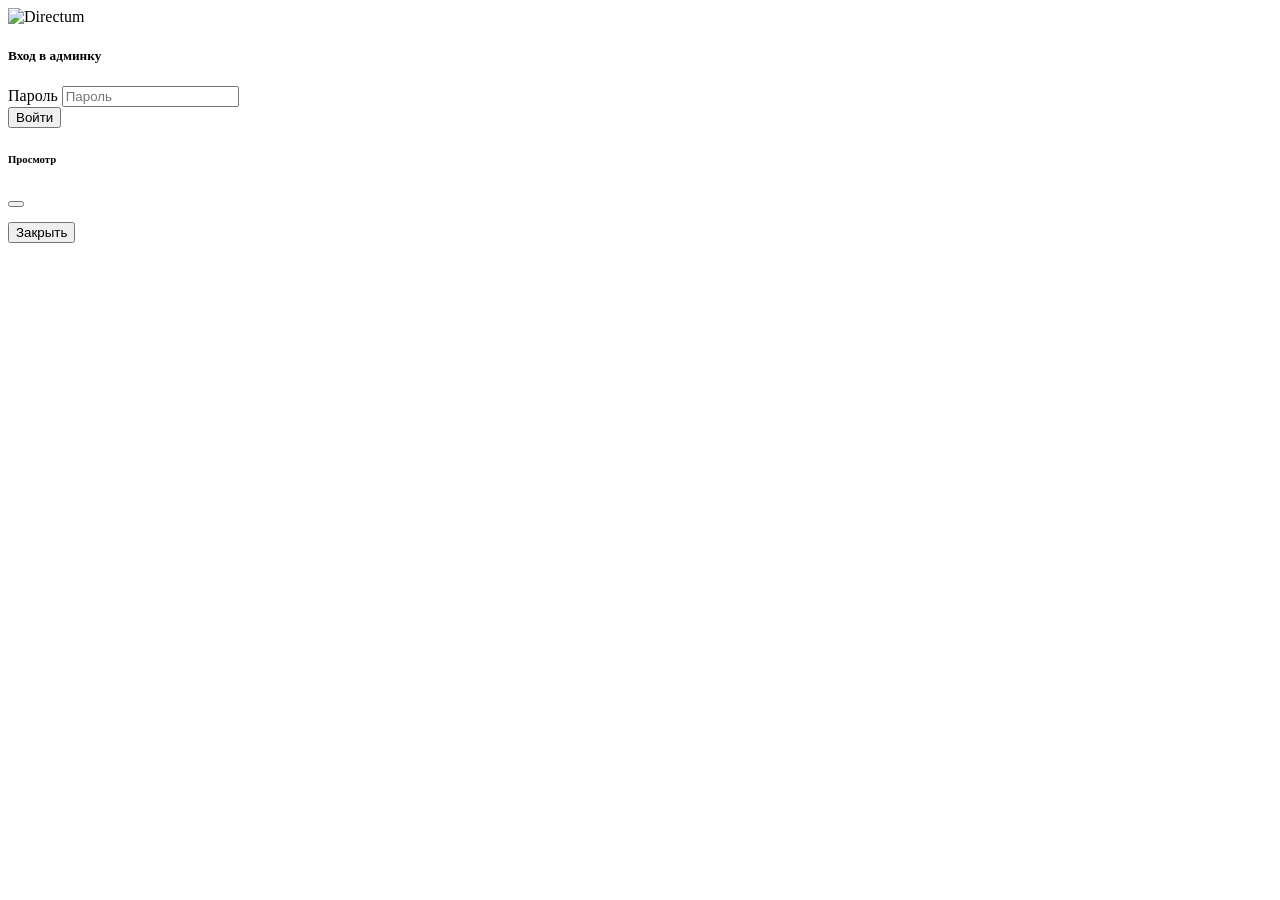
==== static/admin.html @ 6e6d601d "Migrate to FastAPI web service with admin panel Replace n8n/Telegram bot with self-hosted FastAPI + " ====
<!DOCTYPE html>
<html lang="ru">
<head>
    <meta charset="UTF-8">
    <meta name="viewport" content="width=device-width, initial-scale=1.0">
    <title>Панель управления | Тестирование знаний</title>
    <link href="/vendor/css/bootstrap.min.css" rel="stylesheet">
    <link rel="stylesheet" href="/vendor/css/flatpickr.min.css">
    <link rel="stylesheet" href="/css/style.css">
    <style>
        .navbar-brand img { height: 32px; }
        .compact-table td, .compact-table th { padding: 0.4rem 0.5rem; font-size: 0.875rem; }
        .compact-table thead th { font-weight: 600; background: #f8f9fa; }
        .tab-pane { padding-top: 1rem; }
        .filter-row { margin-bottom: 0.75rem; }
        .filter-row .form-control, .filter-row .form-select { font-size: 0.875rem; }
        .pagination { font-size: 0.875rem; }
        .badge-score { min-width: 1.8rem; text-align: center; }
        .score-1 { background-color: #dc3545 !important; }
        .score-2 { background-color: #fd7e14 !important; }
        .score-3 { background-color: #e6a817 !important; color: #fff !important; }
        .score-4 { background-color: #5baa5b !important; }
        .score-5 { background-color: #198754 !important; }
        .btn-view-text { padding: 0.1rem 0.4rem; font-size: 0.75rem; }
    </style>
    <style>
        body.admin-logged-in #loginScreen { display: none !important; }
        body:not(.admin-logged-in) #adminScreen { display: none !important; }
    </style>
</head>
<body>
    <div id="loginScreen" class="min-vh-100 d-flex align-items-center justify-content-center bg-light">
        <div class="card card-directum shadow-sm" style="width: 100%; max-width: 360px;">
            <div class="card-body p-4">
                <div class="text-center mb-3">
                    <img src="/img/directum_logo.png" alt="Directum" style="height: 40px;">
                    <h5 class="mt-2 mb-0">Вход в админку</h5>
                </div>
                <div class="mb-3">
                    <label class="form-label">Пароль</label>
                    <input type="password" id="adminPassword" class="form-control form-control-sm" placeholder="Пароль">
                </div>
                <button type="button" id="btnLogin" class="btn btn-directum w-100">Войти</button>
                <p id="loginError" class="text-danger small mt-2 mb-0" style="display: none;"></p>
            </div>
        </div>
    </div>

    <div id="adminScreen">
        <nav class="navbar navbar-expand navbar-light bg-white border-bottom directum-header">
            <div class="container-fluid">
                <a class="navbar-brand d-flex align-items-center gap-2" href="/admin">
                    <img src="/img/directum_logo.png" alt="Directum">
                    <span class="title">Панель управления — Тестирование знаний</span>
                </a>
                <a href="/" class="btn btn-sm btn-outline-secondary">К тестированию</a>
            </div>
        </nav>

        <div class="container-fluid py-3">
            <ul class="nav nav-tabs nav-tabs-sm" id="adminTabs">
                <li class="nav-item"><a class="nav-link" data-tab="results" href="#">Результаты</a></li>
                <li class="nav-item"><a class="nav-link" data-tab="themes" href="#">Темы</a></li>
                <li class="nav-item"><a class="nav-link" data-tab="prompts" href="#">Промты</a></li>
            </ul>

            <div id="tabResults" class="tab-pane">
                <div class="filter-row row g-2 align-items-end">
                    <div class="col-auto"><label class="form-label small mb-0">ФИО</label><input type="text" id="filterName" class="form-control form-control-sm" placeholder="ФИО" style="width: 160px;"></div>
                    <div class="col-auto"><label class="form-label small mb-0">Тема</label><select id="filterTheme" class="form-select form-select-sm" style="width: 200px;"></select></div>
                    <div class="col-auto"><label class="form-label small mb-0">Оценка</label><select id="filterScore" class="form-select form-select-sm" style="width: 80px;"><option value="">—</option><option value="1">1</option><option value="2">2</option><option value="3">3</option><option value="4">4</option><option value="5">5</option></select></div>
                    <div class="col-auto"><label class="form-label small mb-0">Дата от</label><input type="text" id="filterDateFrom" class="form-control form-control-sm" placeholder="дд.мм.гггг" style="width: 130px;" readonly></div>
                    <div class="col-auto"><label class="form-label small mb-0">Дата до</label><input type="text" id="filterDateTo" class="form-control form-control-sm" placeholder="дд.мм.гггг" style="width: 130px;" readonly></div>
                    <div class="col-auto align-self-end"><button type="button" id="btnFilter" class="btn btn-sm btn-directum">Применить</button></div>
                    <div class="col-auto align-self-end ms-auto">
                        <button type="button" id="btnShowAnalyze" class="btn btn-sm btn-outline-primary" disabled title="Выберите строки в таблице">
                            Анализировать выбранные <span id="selectedCount" class="badge bg-primary ms-1" style="display:none;"></span>
                        </button>
                    </div>
                </div>
                <div class="table-responsive">
                    <table class="table table-hover compact-table">
                        <thead><tr><th><input type="checkbox" id="selectAllResults"></th><th>ID</th><th>Дата</th><th>Сотрудник</th><th>Тема</th><th>Оценка</th><th>Результат</th><th>Ответ</th></tr></thead>
                        <tbody id="resultsBody"></tbody>
                    </table>
                </div>
                <div class="d-flex justify-content-between align-items-center mt-2 mb-3">
                    <span id="resultsSummary" class="small text-muted"></span>
                    <nav><ul class="pagination pagination-sm mb-0" id="resultsPagination"></ul></nav>
                </div>

                <!-- Панель анализа -->
                <div id="analyzePanel" class="border rounded p-3 bg-white mt-3" style="display:none;">
                    <div class="d-flex align-items-center gap-2 mb-2">
                        <span class="fw-semibold small">Анализ ответов</span>
                        <button type="button" id="btnClearSelection" class="btn btn-sm btn-outline-secondary ms-auto">Сбросить выбор</button>
                        <button type="button" id="btnCollapseAnalyze" class="btn btn-sm btn-outline-secondary">Свернуть ↑</button>
                    </div>
                    <div class="mb-2">
                        <label class="form-label small mb-1">Промт для анализа</label>
                        <textarea id="analysisPrompt" class="form-control form-control-sm" rows="2">проанализируй и обобщи наиболее явные ошибки и дай рекомендации. Игнорируй непоследовательность в названиях — это может быть артефакт распознавания речи.</textarea>
                    </div>
                    <div class="d-flex gap-2 align-items-center mb-2">
                        <button type="button" id="btnAnalyze" class="btn btn-directum btn-sm">Запустить анализ</button>
                        <span id="analyzeSpinner" style="display:none;">
                            <span class="spinner-border spinner-border-sm text-primary" role="status"></span>
                            <span class="small text-muted ms-1">Генерирую анализ…</span>
                        </span>
                        <button type="button" id="btnDownloadAnalysis" class="btn btn-outline-secondary btn-sm" style="display:none;">Скачать .md</button>
                    </div>
                    <div id="analysisResult" class="p-3 bg-light rounded font-monospace small" style="white-space: pre-wrap; max-height: 450px; overflow-y: auto; display:none;"></div>
                </div>
            </div>

            <div id="tabThemes" class="tab-pane" style="display: none;">
                <button type="button" id="btnAddTheme" class="btn btn-sm btn-directum mb-2">Добавить тему</button>
                <div class="table-responsive">
                    <table class="table table-hover compact-table">
                        <thead><tr><th>ID</th><th>Название</th><th>Доступна</th><th></th></tr></thead>
                        <tbody id="themesBody"></tbody>
                    </table>
                </div>
                <div id="themeFormModal" class="modal fade" tabindex="-1">
                  <div class="modal-dialog modal-xl modal-dialog-scrollable">
                    <div class="modal-content">
                      <div class="modal-header"><h6 class="modal-title">Тема</h6><button type="button" class="btn-close" data-bs-dismiss="modal"></button></div>
                      <div class="modal-body">
                        <input type="hidden" id="themeId">
                        <div class="mb-3"><label class="form-label small fw-semibold">Название</label><input type="text" id="themeName" class="form-control form-control-sm"></div>
                        <div class="mb-3"><label class="form-label small fw-semibold">Эталонный текст ценностного предложения</label><textarea id="themeRefText" class="form-control form-control-sm font-monospace" rows="16" style="resize: vertical; min-height: 200px;"></textarea></div>
                        <div class="form-check"><input type="checkbox" id="themeActive" class="form-check-input" checked><label class="form-check-label small">Доступна для зачёта</label></div>
                      </div>
                      <div class="modal-footer"><button type="button" class="btn btn-secondary btn-sm" data-bs-dismiss="modal">Отмена</button><button type="button" id="btnSaveTheme" class="btn btn-directum btn-sm">Сохранить</button></div>
                    </div>
                  </div>
                </div>
            </div>

            <div id="tabPrompts" class="tab-pane" style="display: none;">
                <button type="button" id="btnAddPrompt" class="btn btn-sm btn-directum mb-2">Создать черновик промта</button>
                <div class="table-responsive">
                    <table class="table table-hover compact-table">
                        <thead><tr><th>Версия</th><th>Заметки</th><th>Статус</th><th>Дата</th><th></th></tr></thead>
                        <tbody id="promptsBody"></tbody>
                    </table>
                </div>
                <div id="promptEditModal" class="modal fade" tabindex="-1">
                  <div class="modal-dialog modal-xl modal-dialog-scrollable">
                    <div class="modal-content">
                      <div class="modal-header"><h6 class="modal-title">Редактировать промт</h6><button type="button" class="btn-close" data-bs-dismiss="modal"></button></div>
                      <div class="modal-body">
                        <input type="hidden" id="promptId">
                        <div class="mb-2"><label class="form-label small fw-semibold">Содержимое промта</label><p class="text-muted small mb-1">Используйте <code>REFERENCE_TEXT</code> для эталонного текста и <code>USER_ANSWER</code> для ответа сотрудника.</p><textarea id="promptContent" class="form-control font-monospace small" rows="22" style="resize: vertical; min-height: 300px;"></textarea></div>
                        <div class="mt-2"><label class="form-label small">Заметки</label><input type="text" id="promptNotes" class="form-control form-control-sm"></div>
                      </div>
                      <div class="modal-footer">
                        <button type="button" class="btn btn-secondary btn-sm" data-bs-dismiss="modal">Закрыть</button>
                        <button type="button" id="btnSavePrompt" class="btn btn-directum btn-sm">Сохранить</button>
                        <button type="button" id="btnTestOnSession" class="btn btn-outline-primary btn-sm">Проверить на ответе</button>
                        <button type="button" id="btnActivatePrompt" class="btn btn-success btn-sm">Сделать активным</button>
                      </div>
                    </div>
                  </div>
                </div>
            </div>
            <div id="promptTestModal" class="modal fade" tabindex="-1">
              <div class="modal-dialog modal-lg">
                <div class="modal-content">
                  <div class="modal-header"><h6 class="modal-title">Проверка на ответе</h6><button type="button" class="btn-close" data-bs-dismiss="modal"></button></div>
                  <div class="modal-body">
                    <label class="form-label small">Выберите сессию (ID или ФИО)</label>
                    <select id="testSessionSelect" class="form-select form-select-sm"></select>
                    <div id="promptTestSpinner" class="mt-3 d-none">
                        <span class="spinner-border spinner-border-sm text-primary" role="status"></span>
                        <span class="small text-muted ms-1">Запрашиваю модель…</span>
                    </div>
                    <div id="promptTestResult" class="mt-2 p-2 bg-light small font-monospace" style="white-space: pre-wrap; max-height: 300px; overflow-y: auto;"></div>
                  </div>
                  <div class="modal-footer">
                    <button type="button" class="btn btn-secondary btn-sm" data-bs-dismiss="modal">Закрыть</button>
                    <button type="button" id="btnRunPromptTest" class="btn btn-directum btn-sm">Запустить</button>
                  </div>
                </div>
              </div>
            </div>

        </div>
    </div>

    <!-- Модал просмотра полного текста -->
    <div id="textViewModal" class="modal fade" tabindex="-1">
      <div class="modal-dialog modal-lg modal-dialog-scrollable">
        <div class="modal-content">
          <div class="modal-header py-2"><h6 class="modal-title" id="textViewTitle">Просмотр</h6><button type="button" class="btn-close" data-bs-dismiss="modal"></button></div>
          <div class="modal-body"><pre id="textViewContent" class="mb-0" style="white-space: pre-wrap; word-break: break-word; font-size: 0.875rem; font-family: 'Segoe UI', sans-serif;"></pre></div>
          <div class="modal-footer py-2"><button type="button" class="btn btn-secondary btn-sm" data-bs-dismiss="modal">Закрыть</button></div>
        </div>
      </div>
    </div>

    <script src="/vendor/js/bootstrap.bundle.min.js"></script>
    <script src="/vendor/js/flatpickr.min.js"></script>
    <script src="/vendor/js/flatpickr.ru.js"></script>
    <script src="/js/admin.js"></script>
</body>
</html>
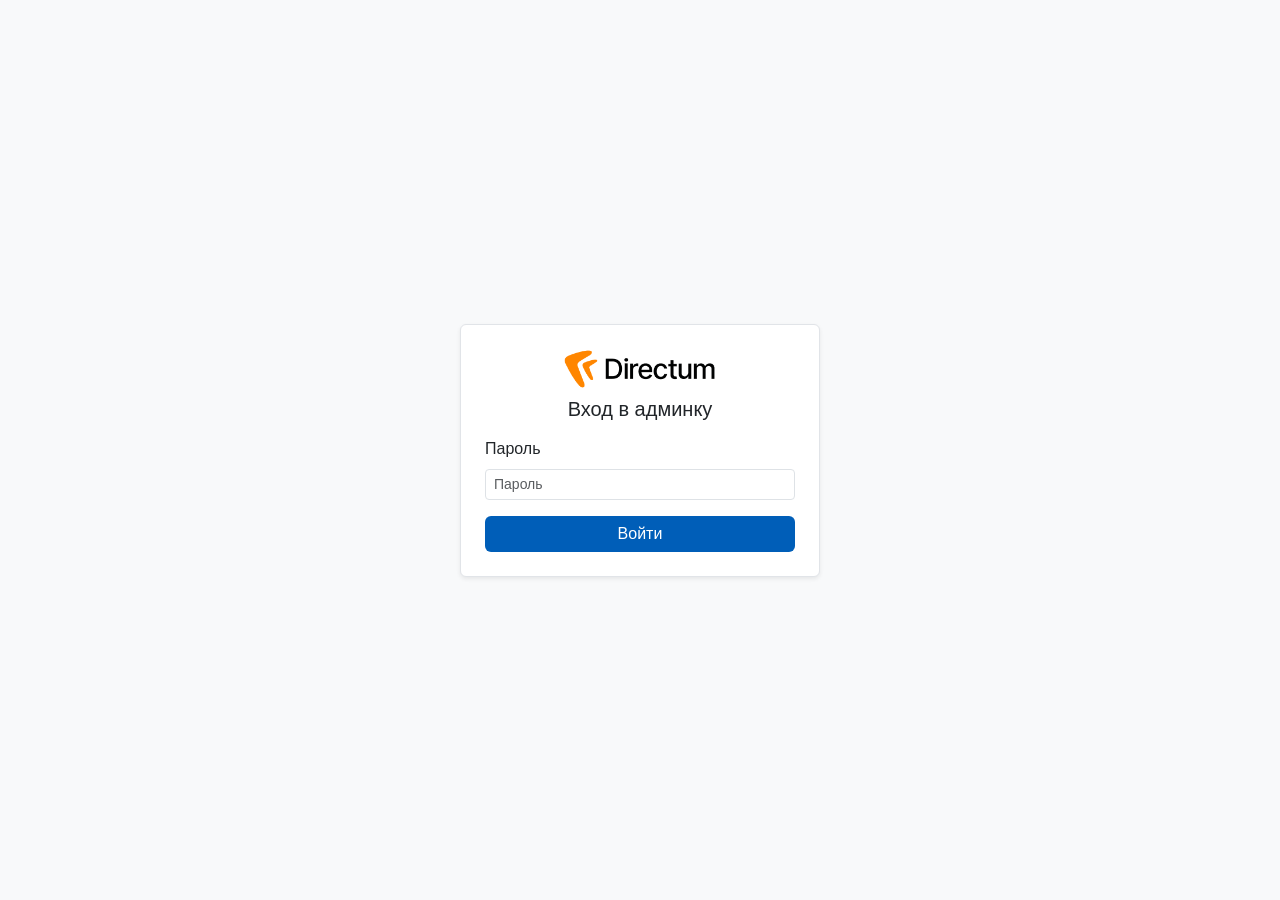
==== commit 02985fa7: "Add ROOT_PATH support for nginx subpath deployment Made-with: Cursor" ====
--- a/static/admin.html
+++ b/static/admin.html
@@ -4,9 +4,9 @@
     <meta charset="UTF-8">
     <meta name="viewport" content="width=device-width, initial-scale=1.0">
     <title>Панель управления | Тестирование знаний</title>
-    <link href="/vendor/css/bootstrap.min.css" rel="stylesheet">
-    <link rel="stylesheet" href="/vendor/css/flatpickr.min.css">
-    <link rel="stylesheet" href="/css/style.css">
+    <link href="vendor/css/bootstrap.min.css" rel="stylesheet">
+    <link rel="stylesheet" href="vendor/css/flatpickr.min.css">
+    <link rel="stylesheet" href="css/style.css">
     <style>
         .navbar-brand img { height: 32px; }
         .compact-table td, .compact-table th { padding: 0.4rem 0.5rem; font-size: 0.875rem; }
@@ -33,7 +33,7 @@
         <div class="card card-directum shadow-sm" style="width: 100%; max-width: 360px;">
             <div class="card-body p-4">
                 <div class="text-center mb-3">
-                    <img src="/img/directum_logo.png" alt="Directum" style="height: 40px;">
+                    <img src="img/directum_logo.png" alt="Directum" style="height: 40px;">
                     <h5 class="mt-2 mb-0">Вход в админку</h5>
                 </div>
                 <div class="mb-3">
@@ -49,11 +49,11 @@
     <div id="adminScreen">
         <nav class="navbar navbar-expand navbar-light bg-white border-bottom directum-header">
             <div class="container-fluid">
-                <a class="navbar-brand d-flex align-items-center gap-2" href="/admin">
-                    <img src="/img/directum_logo.png" alt="Directum">
+                <a class="navbar-brand d-flex align-items-center gap-2" href="admin">
+                    <img src="img/directum_logo.png" alt="Directum">
                     <span class="title">Панель управления — Тестирование знаний</span>
                 </a>
-                <a href="/" class="btn btn-sm btn-outline-secondary">К тестированию</a>
+                <a href="./" class="btn btn-sm btn-outline-secondary">К тестированию</a>
             </div>
         </nav>
 
@@ -198,9 +198,9 @@
       </div>
     </div>
 
-    <script src="/vendor/js/bootstrap.bundle.min.js"></script>
-    <script src="/vendor/js/flatpickr.min.js"></script>
-    <script src="/vendor/js/flatpickr.ru.js"></script>
-    <script src="/js/admin.js"></script>
+    <script src="vendor/js/bootstrap.bundle.min.js"></script>
+    <script src="vendor/js/flatpickr.min.js"></script>
+    <script src="vendor/js/flatpickr.ru.js"></script>
+    <script src="js/admin.js"></script>
 </body>
 </html>
--- a/static/vendor/css/flatpickr.min.css
+++ b/static/vendor/css/flatpickr.min.css
@@ -0,0 +1,13 @@
+.flatpickr-calendar{background:transparent;opacity:0;display:none;text-align:center;visibility:hidden;padding:0;-webkit-animation:none;animation:none;direction:ltr;border:0;font-size:14px;line-height:24px;border-radius:5px;position:absolute;width:307.875px;-webkit-box-sizing:border-box;box-sizing:border-box;-ms-touch-action:manipulation;touch-action:manipulation;background:#fff;-webkit-box-shadow:1px 0 0 #e6e6e6,-1px 0 0 #e6e6e6,0 1px 0 #e6e6e6,0 -1px 0 #e6e6e6,0 3px 13px rgba(0,0,0,0.08);box-shadow:1px 0 0 #e6e6e6,-1px 0 0 #e6e6e6,0 1px 0 #e6e6e6,0 -1px 0 #e6e6e6,0 3px 13px rgba(0,0,0,0.08)}.flatpickr-calendar.open,.flatpickr-calendar.inline{opacity:1;max-height:640px;visibility:visible}.flatpickr-calendar.open{display:inline-block;z-index:99999}.flatpickr-calendar.animate.open{-webkit-animation:fpFadeInDown 300ms cubic-bezier(.23,1,.32,1);animation:fpFadeInDown 300ms cubic-bezier(.23,1,.32,1)}.flatpickr-calendar.inline{display:block;position:relative;top:2px}.flatpickr-calendar.static{position:absolute;top:calc(100% + 2px)}.flatpickr-calendar.static.open{z-index:999;display:block}.flatpickr-calendar.multiMonth .flatpickr-days .dayContainer:nth-child(n+1) .flatpickr-day.inRange:nth-child(7n+7){-webkit-box-shadow:none !important;box-shadow:none !important}.flatpickr-calendar.multiMonth .flatpickr-days .dayContainer:nth-child(n+2) .flatpickr-day.inRange:nth-child(7n+1){-webkit-box-shadow:-2px 0 0 #e6e6e6,5px 0 0 #e6e6e6;box-shadow:-2px 0 0 #e6e6e6,5px 0 0 #e6e6e6}.flatpickr-calendar .hasWeeks .dayContainer,.flatpickr-calendar .hasTime .dayContainer{border-bottom:0;border-bottom-right-radius:0;border-bottom-left-radius:0}.flatpickr-calendar .hasWeeks .dayContainer{border-left:0}.flatpickr-calendar.hasTime .flatpickr-time{height:40px;border-top:1px solid #e6e6e6}.flatpickr-calendar.noCalendar.hasTime .flatpickr-time{height:auto}.flatpickr-calendar:before,.flatpickr-calendar:after{position:absolute;display:block;pointer-events:none;border:solid transparent;content:'';height:0;width:0;left:22px}.flatpickr-calendar.rightMost:before,.flatpickr-calendar.arrowRight:before,.flatpickr-calendar.rightMost:after,.flatpickr-calendar.arrowRight:after{left:auto;right:22px}.flatpickr-calendar.arrowCenter:before,.flatpickr-calendar.arrowCenter:after{left:50%;right:50%}.flatpickr-calendar:before{border-width:5px;margin:0 -5px}.flatpickr-calendar:after{border-width:4px;margin:0 -4px}.flatpickr-calendar.arrowTop:before,.flatpickr-calendar.arrowTop:after{bottom:100%}.flatpickr-calendar.arrowTop:before{border-bottom-color:#e6e6e6}.flatpickr-calendar.arrowTop:after{border-bottom-color:#fff}.flatpickr-calendar.arrowBottom:before,.flatpickr-calendar.arrowBottom:after{top:100%}.flatpickr-calendar.arrowBottom:before{border-top-color:#e6e6e6}.flatpickr-calendar.arrowBottom:after{border-top-color:#fff}.flatpickr-calendar:focus{outline:0}.flatpickr-wrapper{position:relative;display:inline-block}.flatpickr-months{display:-webkit-box;display:-webkit-flex;display:-ms-flexbox;display:flex}.flatpickr-months .flatpickr-month{background:transparent;color:rgba(0,0,0,0.9);fill:rgba(0,0,0,0.9);height:34px;line-height:1;text-align:center;position:relative;-webkit-user-select:none;-moz-user-select:none;-ms-user-select:none;user-select:none;overflow:hidden;-webkit-box-flex:1;-webkit-flex:1;-ms-flex:1;flex:1}.flatpickr-months .flatpickr-prev-month,.flatpickr-months .flatpickr-next-month{-webkit-user-select:none;-moz-user-select:none;-ms-user-select:none;user-select:none;text-decoration:none;cursor:pointer;position:absolute;top:0;height:34px;padding:10px;z-index:3;color:rgba(0,0,0,0.9);fill:rgba(0,0,0,0.9)}.flatpickr-months .flatpickr-prev-month.flatpickr-disabled,.flatpickr-months .flatpickr-next-month.flatpickr-disabled{display:none}.flatpickr-months .flatpickr-prev-month i,.flatpickr-months .flatpickr-next-month i{position:relative}.flatpickr-months .flatpickr-prev-month.flatpickr-prev-month,.flatpickr-months .flatpickr-next-month.flatpickr-prev-month{/*
+      /*rtl:begin:ignore*/left:0/*
+      /*rtl:end:ignore*/}/*
+      /*rtl:begin:ignore*/
+/*
+      /*rtl:end:ignore*/
+.flatpickr-months .flatpickr-prev-month.flatpickr-next-month,.flatpickr-months .flatpickr-next-month.flatpickr-next-month{/*
+      /*rtl:begin:ignore*/right:0/*
+      /*rtl:end:ignore*/}/*
+      /*rtl:begin:ignore*/
+/*
+      /*rtl:end:ignore*/
+.flatpickr-months .flatpickr-prev-month:hover,.flatpickr-months .flatpickr-next-month:hover{color:#959ea9}.flatpickr-months .flatpickr-prev-month:hover svg,.flatpickr-months .flatpickr-next-month:hover svg{fill:#f64747}.flatpickr-months .flatpickr-prev-month svg,.flatpickr-months .flatpickr-next-month svg{width:14px;height:14px}.flatpickr-months .flatpickr-prev-month svg path,.flatpickr-months .flatpickr-next-month svg path{-webkit-transition:fill .1s;transition:fill .1s;fill:inherit}.numInputWrapper{position:relative;height:auto}.numInputWrapper input,.numInputWrapper span{display:inline-block}.numInputWrapper input{width:100%}.numInputWrapper input::-ms-clear{display:none}.numInputWrapper input::-webkit-outer-spin-button,.numInputWrapper input::-webkit-inner-spin-button{margin:0;-webkit-appearance:none}.numInputWrapper span{position:absolute;right:0;width:14px;padding:0 4px 0 2px;height:50%;line-height:50%;opacity:0;cursor:pointer;border:1px solid rgba(57,57,57,0.15);-webkit-box-sizing:border-box;box-sizing:border-box}.numInputWrapper span:hover{background:rgba(0,0,0,0.1)}.numInputWrapper span:active{background:rgba(0,0,0,0.2)}.numInputWrapper span:after{display:block;content:"";position:absolute}.numInputWrapper span.arrowUp{top:0;border-bottom:0}.numInputWrapper span.arrowUp:after{border-left:4px solid transparent;border-right:4px solid transparent;border-bottom:4px solid rgba(57,57,57,0.6);top:26%}.numInputWrapper span.arrowDown{top:50%}.numInputWrapper span.arrowDown:after{border-left:4px solid transparent;border-right:4px solid transparent;border-top:4px solid rgba(57,57,57,0.6);top:40%}.numInputWrapper span svg{width:inherit;height:auto}.numInputWrapper span svg path{fill:rgba(0,0,0,0.5)}.numInputWrapper:hover{background:rgba(0,0,0,0.05)}.numInputWrapper:hover span{opacity:1}.flatpickr-current-month{font-size:135%;line-height:inherit;font-weight:300;color:inherit;position:absolute;width:75%;left:12.5%;padding:7.48px 0 0 0;line-height:1;height:34px;display:inline-block;text-align:center;-webkit-transform:translate3d(0,0,0);transform:translate3d(0,0,0)}.flatpickr-current-month span.cur-month{font-family:inherit;font-weight:700;color:inherit;display:inline-block;margin-left:.5ch;padding:0}.flatpickr-current-month span.cur-month:hover{background:rgba(0,0,0,0.05)}.flatpickr-current-month .numInputWrapper{width:6ch;width:7ch\0;display:inline-block}.flatpickr-current-month .numInputWrapper span.arrowUp:after{border-bottom-color:rgba(0,0,0,0.9)}.flatpickr-current-month .numInputWrapper span.arrowDown:after{border-top-color:rgba(0,0,0,0.9)}.flatpickr-current-month input.cur-year{background:transparent;-webkit-box-sizing:border-box;box-sizing:border-box;color:inherit;cursor:text;padding:0 0 0 .5ch;margin:0;display:inline-block;font-size:inherit;font-family:inherit;font-weight:300;line-height:inherit;height:auto;border:0;border-radius:0;vertical-align:initial;-webkit-appearance:textfield;-moz-appearance:textfield;appearance:textfield}.flatpickr-current-month input.cur-year:focus{outline:0}.flatpickr-current-month input.cur-year[disabled],.flatpickr-current-month input.cur-year[disabled]:hover{font-size:100%;color:rgba(0,0,0,0.5);background:transparent;pointer-events:none}.flatpickr-current-month .flatpickr-monthDropdown-months{appearance:menulist;background:transparent;border:none;border-radius:0;box-sizing:border-box;color:inherit;cursor:pointer;font-size:inherit;font-family:inherit;font-weight:300;height:auto;line-height:inherit;margin:-1px 0 0 0;outline:none;padding:0 0 0 .5ch;position:relative;vertical-align:initial;-webkit-box-sizing:border-box;-webkit-appearance:menulist;-moz-appearance:menulist;width:auto}.flatpickr-current-month .flatpickr-monthDropdown-months:focus,.flatpickr-current-month .flatpickr-monthDropdown-months:active{outline:none}.flatpickr-current-month .flatpickr-monthDropdown-months:hover{background:rgba(0,0,0,0.05)}.flatpickr-current-month .flatpickr-monthDropdown-months .flatpickr-monthDropdown-month{background-color:transparent;outline:none;padding:0}.flatpickr-weekdays{background:transparent;text-align:center;overflow:hidden;width:100%;display:-webkit-box;display:-webkit-flex;display:-ms-flexbox;display:flex;-webkit-box-align:center;-webkit-align-items:center;-ms-flex-align:center;align-items:center;height:28px}.flatpickr-weekdays .flatpickr-weekdaycontainer{display:-webkit-box;display:-webkit-flex;display:-ms-flexbox;display:flex;-webkit-box-flex:1;-webkit-flex:1;-ms-flex:1;flex:1}span.flatpickr-weekday{cursor:default;font-size:90%;background:transparent;color:rgba(0,0,0,0.54);line-height:1;margin:0;text-align:center;display:block;-webkit-box-flex:1;-webkit-flex:1;-ms-flex:1;flex:1;font-weight:bolder}.dayContainer,.flatpickr-weeks{padding:1px 0 0 0}.flatpickr-days{position:relative;overflow:hidden;display:-webkit-box;display:-webkit-flex;display:-ms-flexbox;display:flex;-webkit-box-align:start;-webkit-align-items:flex-start;-ms-flex-align:start;align-items:flex-start;width:307.875px}.flatpickr-days:focus{outline:0}.dayContainer{padding:0;outline:0;text-align:left;width:307.875px;min-width:307.875px;max-width:307.875px;-webkit-box-sizing:border-box;box-sizing:border-box;display:inline-block;display:-ms-flexbox;display:-webkit-box;display:-webkit-flex;display:flex;-webkit-flex-wrap:wrap;flex-wrap:wrap;-ms-flex-wrap:wrap;-ms-flex-pack:justify;-webkit-justify-content:space-around;justify-content:space-around;-webkit-transform:translate3d(0,0,0);transform:translate3d(0,0,0);opacity:1}.dayContainer + .dayContainer{-webkit-box-shadow:-1px 0 0 #e6e6e6;box-shadow:-1px 0 0 #e6e6e6}.flatpickr-day{background:none;border:1px solid transparent;border-radius:150px;-webkit-box-sizing:border-box;box-sizing:border-box;color:#393939;cursor:pointer;font-weight:400;width:14.2857143%;-webkit-flex-basis:14.2857143%;-ms-flex-preferred-size:14.2857143%;flex-basis:14.2857143%;max-width:39px;height:39px;line-height:39px;margin:0;display:inline-block;position:relative;-webkit-box-pack:center;-webkit-justify-content:center;-ms-flex-pack:center;justify-content:center;text-align:center}.flatpickr-day.inRange,.flatpickr-day.prevMonthDay.inRange,.flatpickr-day.nextMonthDay.inRange,.flatpickr-day.today.inRange,.flatpickr-day.prevMonthDay.today.inRange,.flatpickr-day.nextMonthDay.today.inRange,.flatpickr-day:hover,.flatpickr-day.prevMonthDay:hover,.flatpickr-day.nextMonthDay:hover,.flatpickr-day:focus,.flatpickr-day.prevMonthDay:focus,.flatpickr-day.nextMonthDay:focus{cursor:pointer;outline:0;background:#e6e6e6;border-color:#e6e6e6}.flatpickr-day.today{border-color:#959ea9}.flatpickr-day.today:hover,.flatpickr-day.today:focus{border-color:#959ea9;background:#959ea9;color:#fff}.flatpickr-day.selected,.flatpickr-day.startRange,.flatpickr-day.endRange,.flatpickr-day.selected.inRange,.flatpickr-day.startRange.inRange,.flatpickr-day.endRange.inRange,.flatpickr-day.selected:focus,.flatpickr-day.startRange:focus,.flatpickr-day.endRange:focus,.flatpickr-day.selected:hover,.flatpickr-day.startRange:hover,.flatpickr-day.endRange:hover,.flatpickr-day.selected.prevMonthDay,.flatpickr-day.startRange.prevMonthDay,.flatpickr-day.endRange.prevMonthDay,.flatpickr-day.selected.nextMonthDay,.flatpickr-day.startRange.nextMonthDay,.flatpickr-day.endRange.nextMonthDay{background:#569ff7;-webkit-box-shadow:none;box-shadow:none;color:#fff;border-color:#569ff7}.flatpickr-day.selected.startRange,.flatpickr-day.startRange.startRange,.flatpickr-day.endRange.startRange{border-radius:50px 0 0 50px}.flatpickr-day.selected.endRange,.flatpickr-day.startRange.endRange,.flatpickr-day.endRange.endRange{border-radius:0 50px 50px 0}.flatpickr-day.selected.startRange + .endRange:not(:nth-child(7n+1)),.flatpickr-day.startRange.startRange + .endRange:not(:nth-child(7n+1)),.flatpickr-day.endRange.startRange + .endRange:not(:nth-child(7n+1)){-webkit-box-shadow:-10px 0 0 #569ff7;box-shadow:-10px 0 0 #569ff7}.flatpickr-day.selected.startRange.endRange,.flatpickr-day.startRange.startRange.endRange,.flatpickr-day.endRange.startRange.endRange{border-radius:50px}.flatpickr-day.inRange{border-radius:0;-webkit-box-shadow:-5px 0 0 #e6e6e6,5px 0 0 #e6e6e6;box-shadow:-5px 0 0 #e6e6e6,5px 0 0 #e6e6e6}.flatpickr-day.flatpickr-disabled,.flatpickr-day.flatpickr-disabled:hover,.flatpickr-day.prevMonthDay,.flatpickr-day.nextMonthDay,.flatpickr-day.notAllowed,.flatpickr-day.notAllowed.prevMonthDay,.flatpickr-day.notAllowed.nextMonthDay{color:rgba(57,57,57,0.3);background:transparent;border-color:transparent;cursor:default}.flatpickr-day.flatpickr-disabled,.flatpickr-day.flatpickr-disabled:hover{cursor:not-allowed;color:rgba(57,57,57,0.1)}.flatpickr-day.week.selected{border-radius:0;-webkit-box-shadow:-5px 0 0 #569ff7,5px 0 0 #569ff7;box-shadow:-5px 0 0 #569ff7,5px 0 0 #569ff7}.flatpickr-day.hidden{visibility:hidden}.rangeMode .flatpickr-day{margin-top:1px}.flatpickr-weekwrapper{float:left}.flatpickr-weekwrapper .flatpickr-weeks{padding:0 12px;-webkit-box-shadow:1px 0 0 #e6e6e6;box-shadow:1px 0 0 #e6e6e6}.flatpickr-weekwrapper .flatpickr-weekday{float:none;width:100%;line-height:28px}.flatpickr-weekwrapper span.flatpickr-day,.flatpickr-weekwrapper span.flatpickr-day:hover{display:block;width:100%;max-width:none;color:rgba(57,57,57,0.3);background:transparent;cursor:default;border:none}.flatpickr-innerContainer{display:block;display:-webkit-box;display:-webkit-flex;display:-ms-flexbox;display:flex;-webkit-box-sizing:border-box;box-sizing:border-box;overflow:hidden}.flatpickr-rContainer{display:inline-block;padding:0;-webkit-box-sizing:border-box;box-sizing:border-box}.flatpickr-time{text-align:center;outline:0;display:block;height:0;line-height:40px;max-height:40px;-webkit-box-sizing:border-box;box-sizing:border-box;overflow:hidden;display:-webkit-box;display:-webkit-flex;display:-ms-flexbox;display:flex}.flatpickr-time:after{content:"";display:table;clear:both}.flatpickr-time .numInputWrapper{-webkit-box-flex:1;-webkit-flex:1;-ms-flex:1;flex:1;width:40%;height:40px;float:left}.flatpickr-time .numInputWrapper span.arrowUp:after{border-bottom-color:#393939}.flatpickr-time .numInputWrapper span.arrowDown:after{border-top-color:#393939}.flatpickr-time.hasSeconds .numInputWrapper{width:26%}.flatpickr-time.time24hr .numInputWrapper{width:49%}.flatpickr-time input{background:transparent;-webkit-box-shadow:none;box-shadow:none;border:0;border-radius:0;text-align:center;margin:0;padding:0;height:inherit;line-height:inherit;color:#393939;font-size:14px;position:relative;-webkit-box-sizing:border-box;box-sizing:border-box;-webkit-appearance:textfield;-moz-appearance:textfield;appearance:textfield}.flatpickr-time input.flatpickr-hour{font-weight:bold}.flatpickr-time input.flatpickr-minute,.flatpickr-time input.flatpickr-second{font-weight:400}.flatpickr-time input:focus{outline:0;border:0}.flatpickr-time .flatpickr-time-separator,.flatpickr-time .flatpickr-am-pm{height:inherit;float:left;line-height:inherit;color:#393939;font-weight:bold;width:2%;-webkit-user-select:none;-moz-user-select:none;-ms-user-select:none;user-select:none;-webkit-align-self:center;-ms-flex-item-align:center;align-self:center}.flatpickr-time .flatpickr-am-pm{outline:0;width:18%;cursor:pointer;text-align:center;font-weight:400}.flatpickr-time input:hover,.flatpickr-time .flatpickr-am-pm:hover,.flatpickr-time input:focus,.flatpickr-time .flatpickr-am-pm:focus{background:#eee}.flatpickr-input[readonly]{cursor:pointer}@-webkit-keyframes fpFadeInDown{from{opacity:0;-webkit-transform:translate3d(0,-20px,0);transform:translate3d(0,-20px,0)}to{opacity:1;-webkit-transform:translate3d(0,0,0);transform:translate3d(0,0,0)}}@keyframes fpFadeInDown{from{opacity:0;-webkit-transform:translate3d(0,-20px,0);transform:translate3d(0,-20px,0)}to{opacity:1;-webkit-transform:translate3d(0,0,0);transform:translate3d(0,0,0)}}
--- a/static/css/style.css
+++ b/static/css/style.css
@@ -0,0 +1,117 @@
+:root {
+    --directum-blue: #005eb8;
+    --directum-dark: #004077;
+    --bg-gray: #f5f7fa;
+    --text-dark: #333333;
+}
+
+*, *::before, *::after {
+    box-sizing: border-box;
+}
+
+body {
+    background-color: var(--bg-gray);
+    font-family: 'Segoe UI', Tahoma, sans-serif;
+    color: var(--text-dark);
+    margin: 0;
+    padding: 0;
+}
+
+.directum-header {
+    background-color: white;
+    box-shadow: 0 2px 10px rgba(0,0,0,0.05);
+    border-bottom: 3px solid var(--directum-blue);
+    padding: 12px 16px;
+    display: flex;
+    align-items: center;
+    gap: 12px;
+}
+
+.directum-header img {
+    height: 36px;
+    width: auto;
+}
+
+.directum-header .title {
+    font-weight: 600;
+    font-size: 1.1rem;
+    color: var(--directum-dark);
+}
+
+.btn-directum {
+    background-color: var(--directum-blue);
+    color: white;
+    border: none;
+}
+
+.btn-directum:hover {
+    background-color: var(--directum-dark);
+    color: white;
+}
+
+.card-directum {
+    background: white;
+    border-radius: 6px;
+    box-shadow: 0 2px 8px rgba(0,0,0,0.06);
+    border: 1px solid #e1e4e8;
+}
+
+.page-container {
+    max-width: 860px;
+    margin: 0 auto;
+    padding: 32px 24px;
+}
+
+.page-container input[type="text"],
+.page-container input[type="password"] {
+    width: 100%;
+    padding: 10px 12px;
+    border: 1px solid #ccc;
+    border-radius: 4px;
+    font-size: 1rem;
+}
+
+@media (max-width: 900px) {
+    .page-container { padding: 24px 16px; }
+}
+
+@media (max-width: 576px) {
+    .page-container { padding: 16px 12px; }
+}
+
+/* --- Spinner --- */
+.spinner {
+    display: inline-block;
+    width: 1.25em;
+    height: 1.25em;
+    border: 3px solid rgba(0, 94, 184, 0.2);
+    border-top-color: var(--directum-blue);
+    border-radius: 50%;
+    animation: spin 0.75s linear infinite;
+    vertical-align: middle;
+}
+.spinner-lg {
+    width: 2.5rem;
+    height: 2.5rem;
+    border-width: 4px;
+}
+@keyframes spin {
+    to { transform: rotate(360deg); }
+}
+
+/* Loading overlay for test page */
+.loading-overlay {
+    display: flex;
+    flex-direction: column;
+    align-items: center;
+    justify-content: center;
+    gap: 16px;
+    padding: 32px 16px;
+    text-align: center;
+}
+.loading-overlay .loading-label {
+    color: #555;
+    font-size: 0.95rem;
+    max-width: 280px;
+    line-height: 1.4;
+}
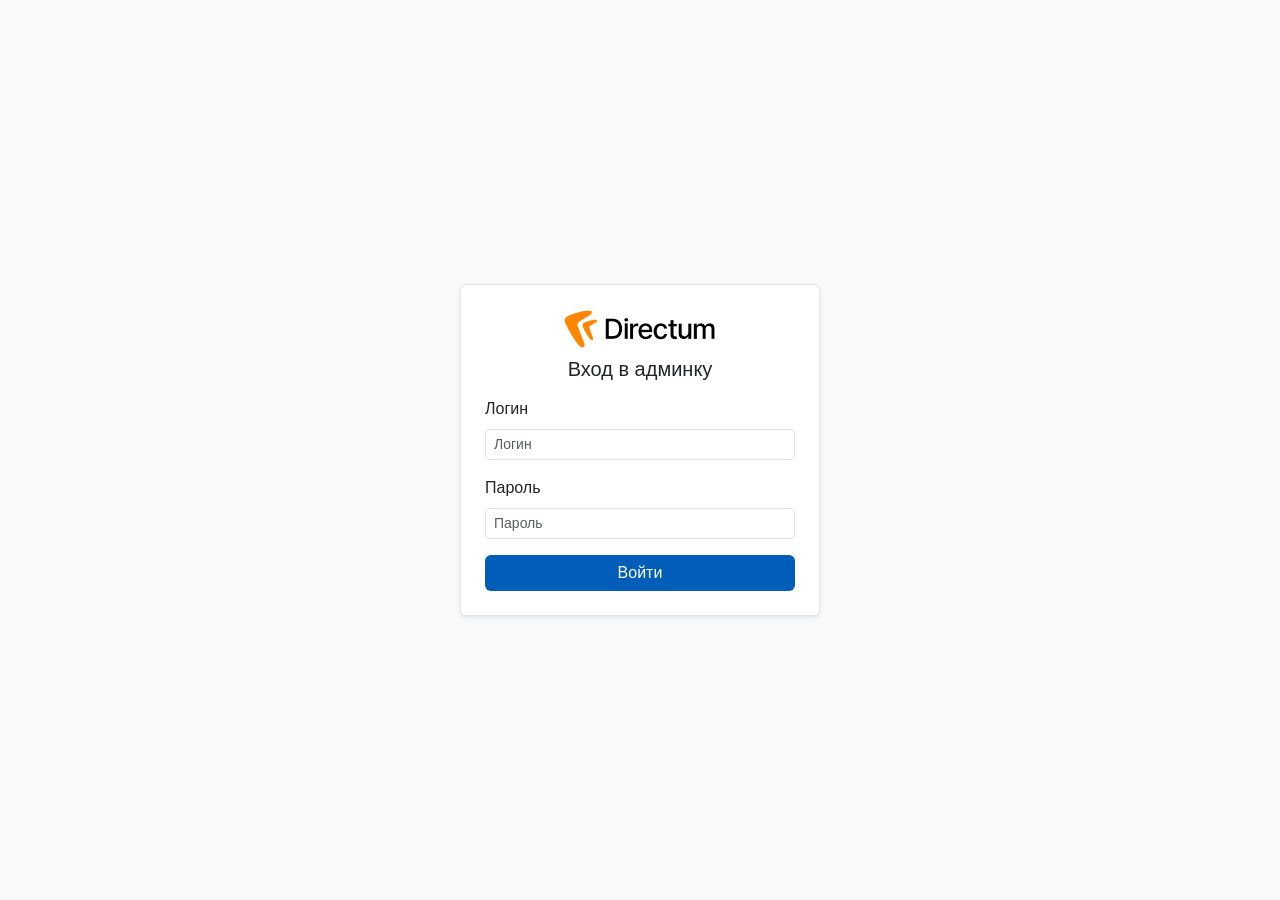
==== commit cce72cc6: "Add separate admin login alongside password via ADMIN_LOGIN Co-Authored-By: Claude Opus 4.8 <noreply" ====
--- a/static/admin.html
+++ b/static/admin.html
@@ -22,6 +22,10 @@
         .score-4 { background-color: #5baa5b !important; }
         .score-5 { background-color: #198754 !important; }
         .btn-view-text { padding: 0.1rem 0.4rem; font-size: 0.75rem; }
+        .sortable-col { cursor: pointer; user-select: none; white-space: nowrap; }
+        .sortable-col:hover { background: #e9ecef; }
+        .sort-icon { font-size: 0.7rem; margin-left: 3px; opacity: 0.4; }
+        .sort-icon.active { opacity: 1; }
     </style>
     <style>
         body.admin-logged-in #loginScreen { display: none !important; }
@@ -37,8 +41,12 @@
                     <h5 class="mt-2 mb-0">Вход в админку</h5>
                 </div>
                 <div class="mb-3">
+                    <label class="form-label">Логин</label>
+                    <input type="text" id="adminLogin" class="form-control form-control-sm" placeholder="Логин" autocomplete="username">
+                </div>
+                <div class="mb-3">
                     <label class="form-label">Пароль</label>
-                    <input type="password" id="adminPassword" class="form-control form-control-sm" placeholder="Пароль">
+                    <input type="password" id="adminPassword" class="form-control form-control-sm" placeholder="Пароль" autocomplete="current-password">
                 </div>
                 <button type="button" id="btnLogin" class="btn btn-directum w-100">Войти</button>
                 <p id="loginError" class="text-danger small mt-2 mb-0" style="display: none;"></p>
@@ -72,6 +80,7 @@
                     <div class="col-auto"><label class="form-label small mb-0">Дата от</label><input type="text" id="filterDateFrom" class="form-control form-control-sm" placeholder="дд.мм.гггг" style="width: 130px;" readonly></div>
                     <div class="col-auto"><label class="form-label small mb-0">Дата до</label><input type="text" id="filterDateTo" class="form-control form-control-sm" placeholder="дд.мм.гггг" style="width: 130px;" readonly></div>
                     <div class="col-auto align-self-end"><button type="button" id="btnFilter" class="btn btn-sm btn-directum">Применить</button></div>
+                    <div class="col-auto align-self-end"><button type="button" id="btnExportExcel" class="btn btn-sm btn-outline-success">Выгрузить в Excel</button></div>
                     <div class="col-auto align-self-end ms-auto">
                         <button type="button" id="btnShowAnalyze" class="btn btn-sm btn-outline-primary" disabled title="Выберите строки в таблице">
                             Анализировать выбранные <span id="selectedCount" class="badge bg-primary ms-1" style="display:none;"></span>
@@ -80,7 +89,7 @@
                 </div>
                 <div class="table-responsive">
                     <table class="table table-hover compact-table">
-                        <thead><tr><th><input type="checkbox" id="selectAllResults"></th><th>ID</th><th>Дата</th><th>Сотрудник</th><th>Тема</th><th>Оценка</th><th>Результат</th><th>Ответ</th></tr></thead>
+                        <thead><tr><th><input type="checkbox" id="selectAllResults"></th><th class="sortable-col" id="thSortId">ID <span class="sort-icon" id="sortIconId">↕</span></th><th class="sortable-col" id="thSortDate">Дата <span class="sort-icon active" id="sortIconDate">↓</span></th><th class="sortable-col" id="thSortName">Сотрудник <span class="sort-icon" id="sortIconName">↕</span></th><th class="sortable-col" id="thSortTheme">Тема <span class="sort-icon" id="sortIconTheme">↕</span></th><th>Оценка</th><th>Результат</th><th>Ответ</th></tr></thead>
                         <tbody id="resultsBody"></tbody>
                     </table>
                 </div>
